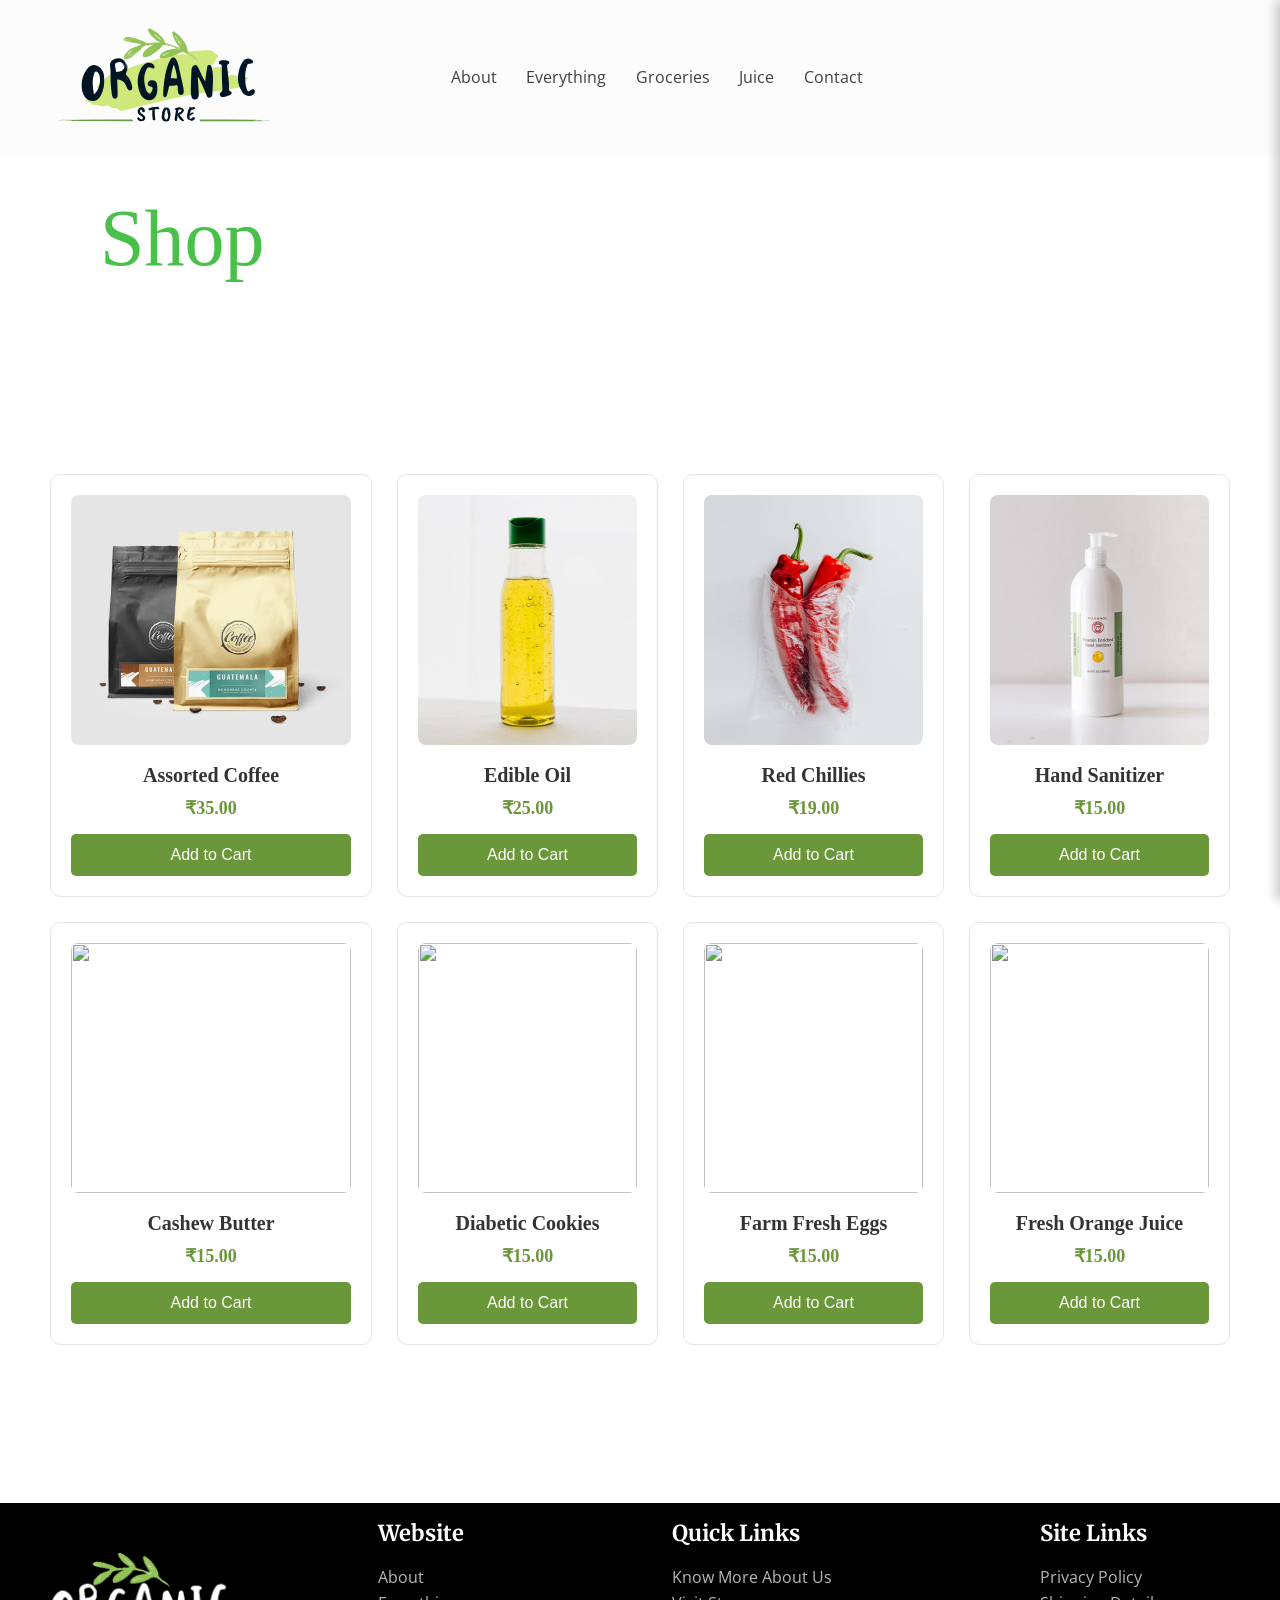
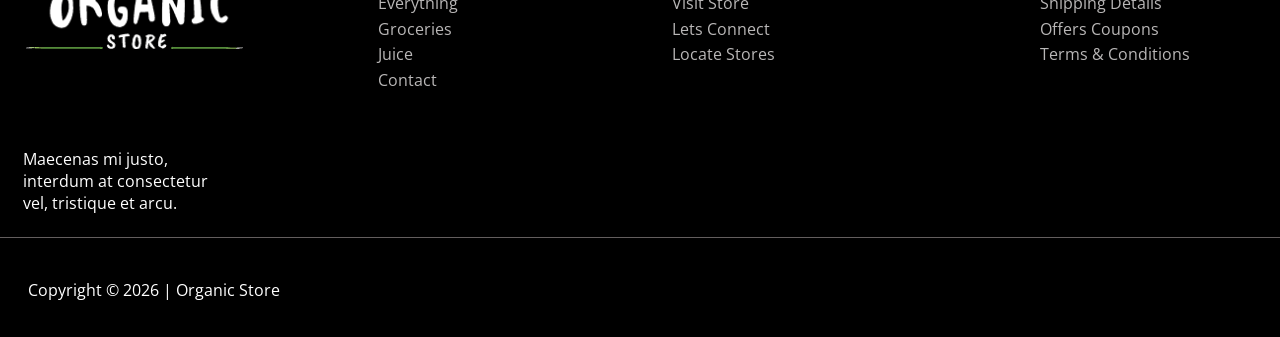
==== product.html @ 7479a0b8 "Updated organic store project with new files" ====
<!DOCTYPE html>
<html lang="en">
<head>
    <meta charset="UTF-8">
    <meta name="viewport" content="width=device-width, initial-scale=1.0">
    <title>Document</title>
    <link rel="stylesheet" href="./product.css" />
    <link rel="preconnect" href="https://fonts.googleapis.com" />
    <link rel="preconnect" href="https://fonts.gstatic.com" crossorigin />

    <link
      href="https://fonts.googleapis.com/css2?family=Open+Sans:wght@400;600;700&display=swap"
      rel="stylesheet"
    />
    <link
      href="https://cdn.jsdelivr.net/npm/remixicon@4.5.0/fonts/remixicon.css"
      rel="stylesheet"
    />
    <link
      href="https://fonts.googleapis.com/css2?family=Merriweather:wght@400;700;900&display=swap"
      rel="stylesheet"
    />
    <link
      href="https://fonts.googleapis.com/css2?family=Open+Sans:wght@400;600;700&display=swap"
      rel="stylesheet"
    />
    <link
      href="https://cdn.jsdelivr.net/npm/remixicon/fonts/remixicon.css"
      rel="stylesheet"
    />
    <link
      href="https://cdn.jsdelivr.net/npm/remixicon@4.5.0/fonts/remixicon.css"
      rel="stylesheet"
    />
    <link
      href="https://cdn.jsdelivr.net/npm/remixicon@4.5.0/fonts/remixicon.css"
      rel="stylesheet"
    />
    <link
      href="https://cdn.jsdelivr.net/npm/remixicon@4.5.0/fonts/remixicon.css"
      rel="stylesheet"
    />
    <link
      href="https://cdn.jsdelivr.net/npm/remixicon@4.5.0/fonts/remixicon.css"
      rel="stylesheet"
    />
    <link
      href="https://cdn.jsdelivr.net/npm/remixicon@4.6.0/fonts/remixicon.css"
      rel="stylesheet"
    />
    <link
      href="https://cdn.jsdelivr.net/npm/remixicon@4.6.0/fonts/remixicon.css"
      rel="stylesheet"
    />
    <link
      href="https://cdn.jsdelivr.net/npm/remixicon@4.6.0/fonts/remixicon.css"
      rel="stylesheet"
    />
</head>

<body>
    <div class="nav">
      <div class="subnav">
        <img src="./assets/organic-store-logo5.svg" />
        <div class="menus">
          <p>About</p>
          <p>Everything</p>
          <p>Groceries</p>
          <p>Juice</p>
          <p>Contact</p>

          <div class="values">
            <i class="ri-shopping-cart-line"></i>
          </div>
          
          <i class="ri-user-fill"></i>
        </div>
      </div>
    </div>
    <div class="para">
        <p>Shop</p>
    </div>
    
    <div class="products-grid">
    

    <div class="card">
        <img src="./assets/coffee-asorted.jpg" alt="">
        <h3>Assorted Coffee</h3>
        <p>₹35.00</p>
        <button class="AddtoCart">Add to Cart</button>
    </div>

    <div class="card">
        <img src="./assets/edible-oil.jpg" alt="">
        <h3>Edible Oil</h3>
        <p>₹25.00</p>
        <button class="AddtoCart">Add to Cart</button>
    </div>

    <div class="card">
        <img src="./assets/red-chillies.jpg" alt="">
        <h3>Red Chillies</h3>
        <p>₹19.00</p>
        <button class="AddtoCart">Add to Cart</button>
    </div>

    <div class="card">
        <img src="./assets/sanitizer.jpg" alt="">
        <h3>Hand Sanitizer</h3>
        <p>₹15.00</p>
        <button class="AddtoCart">Add to Cart</button>
    </div>
    <div class="card">
        <img src="https://websitedemos.net/organic-shop-02/wp-content/uploads/sites/465/2018/06/cashew-butter-500.jpg" alt="">
        <h3>Cashew Butter</h3>
        <p>₹15.00</p>
        <button class="AddtoCart">Add to Cart</button>
    </div>
    <div class="card">
        <img src="https://websitedemos.net/organic-shop-02/wp-content/uploads/sites/465/2018/06/diabetic-cookies.jpg" alt="">
        <h3>Diabetic Cookies</h3>
        <p>₹15.00</p>
        <button class="AddtoCart">Add to Cart</button>
    </div>
     <div class="card">
        <img src="https://websitedemos.net/organic-shop-02/wp-content/uploads/sites/465/2018/06/eggs.jpg" alt="">
        <h3>Farm Fresh Eggs</h3>
        <p>₹15.00</p>
        <button class="AddtoCart">Add to Cart</button>
    </div>
    <div class="card">
        <img src="https://websitedemos.net/organic-shop-02/wp-content/uploads/sites/465/2018/06/orage-juice-kariz.jpg" alt="">
        <h3>Fresh Orange Juice</h3>
        <p>₹15.00</p>
        <button class="AddtoCart">Add to Cart</button>
    </div>
    <!-- <div class="cartbar" id="cartbar">

    <div class="cart-header">
        <h2>Shopping Cart</h2>
        <span id="closeCart">&times;</span>
    </div>

    <div id="cartItems"></div>

</div>
<div class="cartbar" id="cartbar">

    <div class="cart-header">
        <h2>Shopping Cart</h2>
        <span id="closeCart">&times;</span>
    </div>

    <div id="cartItems"></div>

    <div class="cart-summary">

        <div class="summary-row">
            <span>Subtotal</span>
            <span id="subtotal">₹0</span>
        </div>

        <div class="summary-row">
            <span>Total</span>
            <span id="total">₹0</span>
        </div>

    </div>

</div>



</div> -->
<div class="cartbar" id="cartbar">

    <div class="cart-header">
        <h2>Shopping Cart</h2>
        <span id="closeCart">&times;</span>
    </div>

    <div id="cartItems"></div>

    <div class="cart-summary">
        <div class="summary-row">
            <span>Subtotal</span>
            <span id="subtotal">₹0</span>
        </div>

        <div class="summary-row">
            <span>Total</span>
            <span id="total">₹0</span>
        </div>
    </div>

</div>
    <div class="footer"> 
       <div class="footertext">
        <img src="./assets/organic-store-white-logo.png" />
        <p>
          Maecenas mi justo,<br />
          interdum at consectetur <br />vel, tristique et arcu.
        </p>
      </div>
      <div class="footercontent">
        <h3>Website</h3>
        <br />
        <p>About</p>
        <p>Everything</p>
        <p>Groceries</p>
        <p>Juice</p>
        <p>Contact</p>
      </div>
      <div class="footercontent">
        <h3>Quick Links</h3>
        <br />
        <p>Know More About Us</p>
        <p>Visit Store</p>
        <p>Lets Connect</p>
        <p>Locate Stores</p>
      </div>
      <div class="footercontent">
        <h3>Site Links</h3>
        <br />
        <p>Privacy Policy</p>
        <p>Shipping Details</p>
        <p>Offers Coupons</p>
        <p>Terms & Conditions</p>
      </div>
    </div>
    <div class="footerline">
      <p>Copyright © 2026 | Organic Store</p>
      <i class="ri-facebook-circle-fill"></i>
      <i class="ri-twitter-fill"></i>
      <i class="ri-instagram-line"></i>
    </div>
    <!-- <button class="add-cart-btn">Add to Cart</button> -->


    <script src="product.js"></script>
</body>
</html>
---- product.css ----
*{
    margin:0;
    padding:0;
    box-sizing: border-box;
}
body{
    height:100vh;
    width:100vw;
    overflow-x: hidden;
    /* background-color:rgba(0,0,0,.6); */
}
.nav{
    height:17%;
    width:100%;
    background-color: hsl(0, 0%, 99%);
    display: flex;
}
.subnav{
    height:100%;
    width:87%;
    position:relative;
    left:6%;
    
    display: flex;
    gap:10%;
    background-color:hsl(0, 0%, 99%);
}
.subnav img{
    height:65%;
    width:65%;
    position: relative;
    right:24%;
    top:18%;
}
.menus{
   flex-direction: row;
    /* justify-content: center; */
    display: flex;
    /* justify-content: space-between; */
    align-items: center;
    gap:10%;
    position:relative;
    right:40%;
    font-family: 'Open Sans', sans-serif;
    color:hsl(0, 2%, 25%);
    font-size: 16px;

    

}
.values{
    left:80%;
    align-items: center;
    position: relative;
    display: flex;
    font-family: 'Open Sans', sans-serif;
    color: hsl(88, 50%, 59%);

}
.values i{
    font-size: 30px;
    position: relative;
}
.ri-user-fill{
    left:80%;
    position: relative;
    display: flex;
    font-size: 20px;
}
.cartbar{
    position: fixed;
    top:0;
    right:-400px;
    width:350px;
    height:100vh;
    background:#fff;
    box-shadow:-5px 0 10px rgba(0,0,0,.2);
    transition:.4s;
    z-index:1000;
    overflow-y:auto;
}

.cartbar.active{
    right:0;
}

.cart-header{
    display:flex;
    justify-content:space-between;
    padding:20px;
    border-bottom:1px solid #ddd;
}

#closeCart{
    cursor:pointer;
    font-size:28px;
}

.cart-item{
    display:flex;
    gap:10px;
    padding:15px;
    border-bottom:1px solid #ddd;
}

.cart-item img{
    width:70px;
    height:70px;
    object-fit:cover;
}

.cart-item h4{
    margin-bottom:5px;
}

.cart-item p{
    color:green;
}
.quantity-box{
    display:flex;
    align-items:center;
    gap:10px;
    margin:10px 0;
}

.quantity-box button{
    width:30px;
    height:30px;
    border:none;
    background:#6a9739;
    color:white;
    cursor:pointer;
    border-radius:5px;
}

.quantity-box span{
    font-size:18px;
    font-weight:bold;
}
.remove{
    color: red;
    cursor: pointer;
    margin-top: 10px;
    border-top: 1px solid #ddd;
    padding-top: 10px;
}
.cartbar{
    width:350px;
    height:100vh;
    position:fixed;
    top:0;
    right:-350px;
    background:#fff;
    transition:.3s;
    display:flex;
    flex-direction:column;
}

.cartbar.active{
    right:0;
}

.cart-items{
    flex:1;
    overflow-y:auto;
    padding:15px;
}

.cart-summary{
    border-top:1px solid #ddd;
    padding:15px;
    background:#fff;
}

.summary-row{
    display:flex;
    justify-content:space-between;
    margin:10px 0;
    font-size:18px;
}
.footer{
    height:150%;
    width:450%;
    position: relative;
    background-color: hsl(0, 0%, 0%);
    top:60%;
    display: flex;
    gap:15%;
    padding:10%;
    padding-top: 5%;
    right:30%;

 }
 .footertext img{
    position: absolute;
    top:15%;
    left:5%;
    width:15%;
    display: flex;

 }
 .footercontent h3{
    color:white;
    display: flex;
    align-items: center;
    left:10%;
    font-size: 22px;
    font-family: "Merriweather", serif;
    
    
 }
 .footercontent p{
    color:rgb(185, 183, 183);
    display: flex;
    bottom:30%;
    gap:0%;
    line-height: 1.6;  
    margin:0;
    cursor: pointer;
font-size: 16px;
font-family: "Open Sans", sans-serif ;

 }
 .footertext p{
    color:white;
    position: relative;
    top:80%;
    right:-20%;
    margin:0;
    font-size: 16px;
    font-family: "Open Sans", sans-serif ; 
    
 }
 .footerline{
    height:45%;
    width:550%;
    position: relative;
    background-color:black;
    right:180%;
    top:210%;
    border-top: 1px solid;
    color:#635e5e;
    /* display: flex; */

    
 }
 .footerline p{
    position: relative;
    left:7%;
    top:42%;
    font-size: 16px;
     font-family: "Open Sans", sans-serif ; 
     color:white;
 }
 .footerline i{
    font-size: 20px;
    position: relative;
    color:white;
    left:80%;
    top:22%;
    gap:5%;
    margin-right: 5px;

 }
 .p{
    color: green;
    font-size: 50px;
 }
.para p{
    font-size: 80px;
    color: rgb(73, 192, 73);
    left:100px;
    position: relative;
    top:40px;
}

.products-grid {
    display: grid;
    grid-template-columns: repeat(4, 1fr);
    gap: 25px;
    padding: 50px;
    max-width: 1300px;
    margin: auto;
    top:20%;
    position: relative;
}

.card {
    background: #fff;
    border: 1px solid #e5e5e5;
    border-radius: 10px;
    padding: 20px;
    text-align: center;
    transition: 0.3s;
}

.card:hover {
    box-shadow: 0 5px 15px rgba(0,0,0,0.15);
    transform: translateY(-5px);
}

.card img {
    width: 100%;
    height: 250px;
    object-fit: cover;
    border-radius: 8px;
}

.card h3 {
    margin: 15px 0 10px;
    font-size: 20px;
    color: #333;
}

.card p {
    font-size: 18px;
    color: #6a9739;
    font-weight: bold;
    margin-bottom: 15px;
}

.card button {
    width: 100%;
    padding: 12px;
    background: #6a9739;
    color: white;
    border: none;
    border-radius: 5px;
    font-size: 16px;
    cursor: pointer;
}

.card button:hover {
    background: #4f7c2b;
}

/* Tablet */
@media (max-width: 1200px) {
    .products-grid {
        grid-template-columns: repeat(2, 1fr);
    }
    .menus{
        display: none;
    }
    .subnav img{
        position: relative;
        left:20%;
    }
     .cartbar{
        width:320px;
        height:100vh;
        right:400px;
        top:0;
        display:flex;
        flex-direction:column;
        overflow-y:auto;
    }

    .cartbar.active{
        right:1050px;
    }


    .cart-header{
        padding:18px;
    }

    .cart-header h2{
        font-size:22px;
    }


    #closeCart{
        font-size:28px;
    }


    .cart-item{
        display:flex;
        gap:10px;
        padding:12px;
    }


    .cart-item img{
        width:65px;
        height:65px;
    }


    .details h4{
        font-size:16px;
    }


    /* .quantity-box{
        gap:8px;
    }


    .quantity-box button{
        width:28px;
        height:28px;
    }


    .cart-summary{
        padding:15px;
    }


    .summary-row{
        font-size:16px;
    }
      .card{
        padding:15px;
        border-radius:8px;
    }

    .card img{
        height:200px;
    }

    .card h3{
        font-size:18px;
        margin:12px 0 8px;
    }

    .card p{
        font-size:16px;
        margin-bottom:12px;
    }

    .card button{
        width:100%;
        padding:10px;
        font-size:15px;
    } */



    
}

/* Mobile */
@media (max-width: 600px) {
    .products-grid {
        grid-template-columns: 1fr;
        padding: 20px;
    }
    .footer{
    position:relative;
    top:200px;
    width:150%;
    height:auto;
    display:flex;
    flex-direction:column;
    gap:40px;
    padding:50px 25px;
    text-align:center;
}

.footertext{
    display:flex;
    flex-direction:column;
    align-items:center;
}

.footertext img{
    position:static;
    width:170px;
    height:auto;
}

.footertext p{
    position:static;
    margin-top:20px;
    line-height:30px;
}

.footercontent{
    display:flex;
    flex-direction:column;
    align-items:center;
}

.footercontent h3{
    font-size:24px;
}

.footercontent p{
    line-height:35px;
    font-size:17px;
}

/* ---------- COPYRIGHT ---------- */
.footerline{
    height:45%;
    width:560%;
    position: relative;
    background-color:black;
    right:180%;
    top:210%;
    border-top: 1px solid;
    color:#635e5e;
    /* display: flex; */

    
 }
 .footerline p{
    position: relative;
    left:7%;
    top:42%;
    font-size: 16px;
     font-family: "Open Sans", sans-serif ; 
     color:white;
 }
 .footerline i{
    font-size: 20px;
    position: relative;
    color:white;
    left:80%;
    top:22%;
    gap:5%;
    margin-right: 5px;

 }
 .cartbar{
        width:320px;
        height:100vh;
        right:300px;
        top:0;
        display:flex;
        flex-direction:column;
        overflow-y:auto;
    }

    .cartbar.active{
        right:1250px;
    }


    .cart-header{
        padding:18px;
    }

    .cart-header h2{
        font-size:22px;
    }


    #closeCart{
        font-size:28px;
    }


    .cart-item{
        display:flex;
        gap:10px;
        padding:12px;
    }


    .cart-item img{
        width:65px;
        height:65px;
    }


    .details h4{
        font-size:16px;
    }
}
 /* .cartbar{
    position: fixed;
    top:0;
    left:130px;
    width:300px;
    height:100vh;
    background:#fff;
    box-shadow:-5px 0 10px rgba(0,0,0,.2);
    transition:.4s;
    z-index:1000;
    overflow-y:auto;
}



.cart-header{
    display:flex;
    justify-content:space-between;
    align-items:center;
}

#closeCart{
    font-size:30px;
    cursor:pointer;
    padding:5px;
    position:relative;
    z-index:1001;
}
.cartbar{
    position: fixed;
    top: 0;
    right: -100%;
    width: 350px;
    height: 100%;
    background: #fff;
    transition: 0.3s ease;
    z-index: 1000;
}

.cartbar.active{
    right: 0;
}
} */
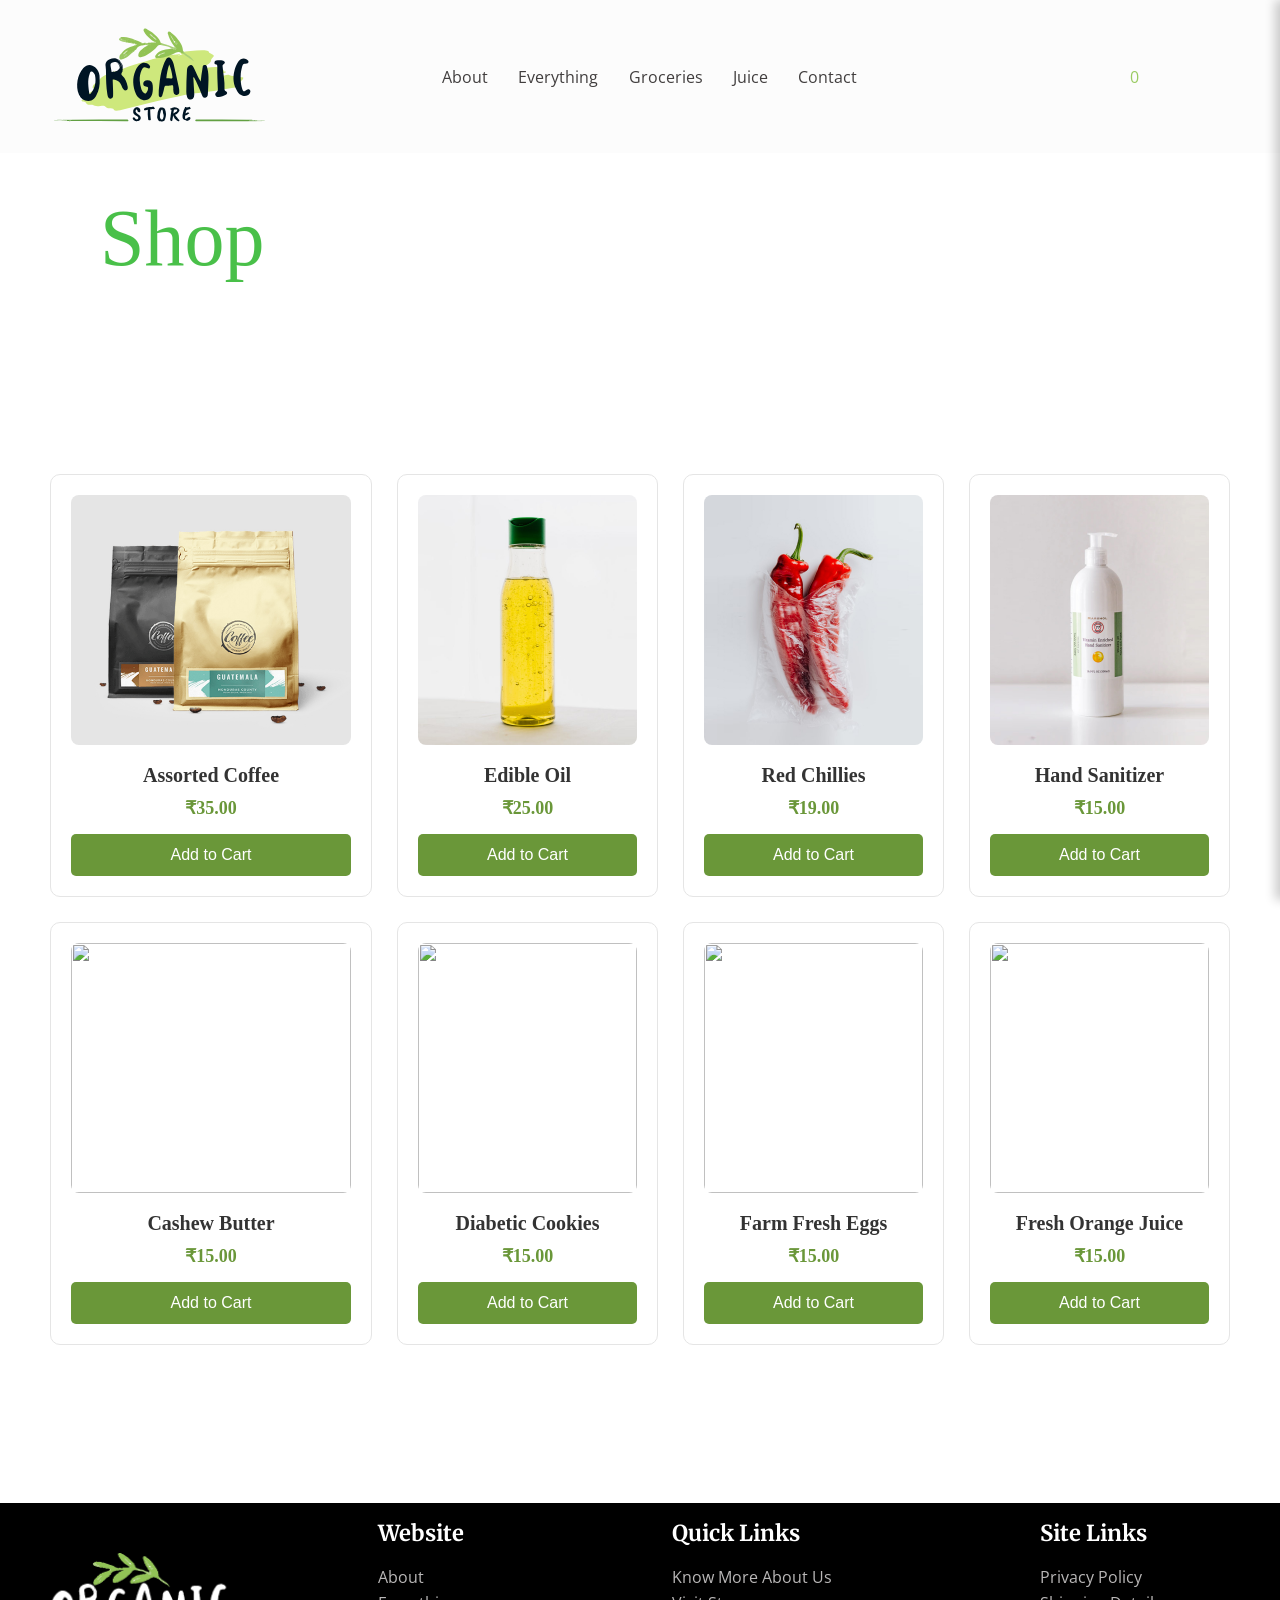
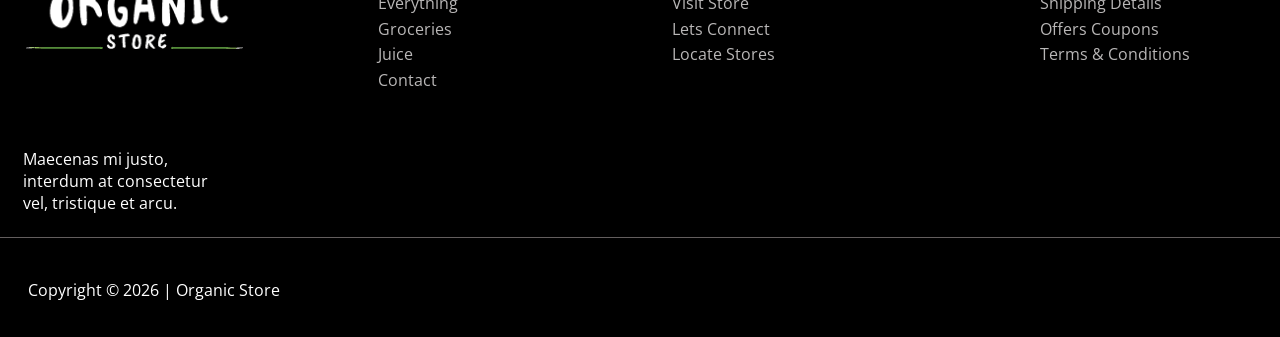
==== commit 8dbc70b3: "updated all project files" ====
--- a/product.html
+++ b/product.html
@@ -71,6 +71,7 @@
 
           <div class="values">
             <i class="ri-shopping-cart-line"></i>
+             <span id="cartCount">0</span>
           </div>
           
           <i class="ri-user-fill"></i>
@@ -193,6 +194,9 @@
             <span id="total">₹0</span>
         </div>
     </div>
+    <button id="placeOrderBtn" onclick="placeOrder()">
+    Place Order
+</button>
 
 </div>
     <div class="footer"> 
--- a/product.css
+++ b/product.css
@@ -178,6 +178,23 @@
     margin:10px 0;
     font-size:18px;
 }
+#placeOrderBtn{
+    width:100%;
+    padding:15px;
+    margin-top:20px;
+    border:none;
+    border-radius:8px;
+    background:#28a745;
+    color:#fff;
+    font-size:16px;
+    font-weight:bold;
+    cursor:pointer;
+    transition:0.3s;
+}
+
+#placeOrderBtn:hover{
+    background:#218838;
+}
 .footer{
     height:150%;
     width:450%;
@@ -528,7 +545,7 @@
  .cartbar{
         width:320px;
         height:100vh;
-        right:300px;
+        right:200px;
         top:0;
         display:flex;
         flex-direction:column;
@@ -536,7 +553,7 @@
     }
 
     .cartbar.active{
-        right:1250px;
+        right:1000px;
     }
 
 
